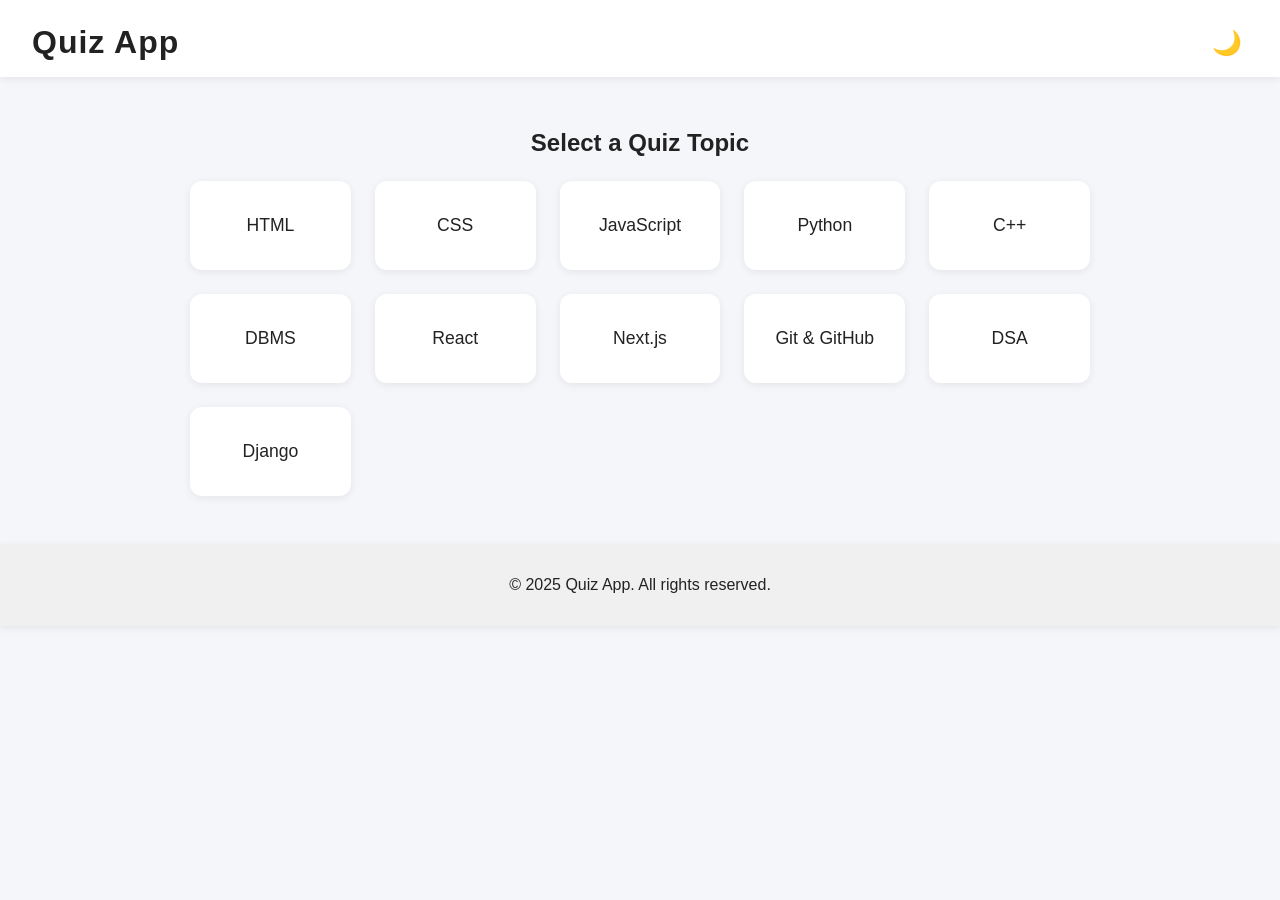
==== src/index.html @ 18b1bde1 "Enhaced Ui and Added Some button and Load Question using Json" ====
<!DOCTYPE html>
<html lang="en">
<head>
  <meta charset="UTF-8">
  <meta name="viewport" content="width=device-width, initial-scale=1.0">
  <title>Quiz App</title>
  <link rel="stylesheet" href="styles.css">
</head>
<body>
  <header>
    <h1>Quiz App</h1>
    <button id="theme-toggle" aria-label="Toggle dark/light mode">🌙</button>
  </header>
  <main>
    <section class="quiz-list">
      <h2>Select a Quiz Topic</h2>
      <div class="topics">
        <a href="quiz.html?topic=html" class="topic-card">HTML</a>
        <a href="quiz.html?topic=css" class="topic-card">CSS</a>
        <a href="quiz.html?topic=js" class="topic-card">JavaScript</a>
        <a href="quiz.html?topic=python" class="topic-card">Python</a>
        <a href="quiz.html?topic=cpp" class="topic-card">C++</a>
        <a href="quiz.html?topic=dbms" class="topic-card">DBMS</a>
        <a href="quiz.html?topic=react" class="topic-card">React</a>
        <a href="quiz.html?topic=nextjs" class="topic-card">Next.js</a>
        <a href="quiz.html?topic=git" class="topic-card">Git & GitHub</a>
        <a href="quiz.html?topic=dsa" class="topic-card">DSA</a>
        <a href="quiz.html?topic=django" class="topic-card">Django</a>
      </div>
    </section>
  </main>
  <footer>
    <p>&copy; 2025 Quiz App. All rights reserved.</p>
  </footer>
  <script src="theme.js"></script>
</body>
</html>
---- src/styles.css ----
/* Root theme variables */
:root {
  --bg: #f5f6fa;
  --text: #222;
  --primary: #4f8cff;
  --card-bg: #fff;
  --card-shadow: 0 2px 8px rgba(0,0,0,0.07);
  --header-bg: #fff;
  --footer-bg: #f0f0f0;
}
[data-theme="dark"] {
  --bg: #181a1b;
  --text: #f5f6fa;
  --primary: #4f8cff;
  --card-bg: #23272f;
  --card-shadow: 0 2px 8px rgba(0,0,0,0.25);
  --header-bg: #23272f;
  --footer-bg: #181a1b;
}

html, body {
  margin: 0;
  padding: 0;
  font-family: 'Segoe UI', Arial, sans-serif;
  background: var(--bg);
  color: var(--text);
  min-height: 100vh;
}
header {
  background: var(--header-bg);
  box-shadow: var(--card-shadow);
  padding: 1.5rem 2rem 1rem 2rem;
  display: flex;
  align-items: center;
  justify-content: space-between;
}
header h1 {
  margin: 0;
  font-size: 2rem;
  letter-spacing: 1px;
}
#theme-toggle {
  background: none;
  border: none;
  font-size: 1.5rem;
  cursor: pointer;
  color: var(--primary);
  transition: color 0.2s;
}
#theme-toggle:hover {
  color: #222;
}
main {
  padding: 2rem 1rem 1rem 1rem;
  max-width: 900px;
  margin: 0 auto;
}
.quiz-list h2 {
  text-align: center;
  margin-bottom: 1.5rem;
}
.topics {
  display: grid;
  grid-template-columns: repeat(auto-fit, minmax(160px, 1fr));
  gap: 1.5rem;
}
.topic-card {
  background: var(--card-bg);
  color: var(--text);
  border-radius: 12px;
  box-shadow: var(--card-shadow);
  padding: 2rem 1rem;
  text-align: center;
  font-size: 1.1rem;
  font-weight: 500;
  text-decoration: none;
  transition: background 0.2s, color 0.2s, box-shadow 0.2s;
  border: 2px solid transparent;
}
.topic-card:hover, .topic-card:focus {
  background: var(--primary);
  color: #fff;
  box-shadow: 0 4px 16px rgba(79,140,255,0.15);
  border-color: var(--primary);
}
footer {
  background: var(--footer-bg);
  color: var(--text);
  text-align: center;
  padding: 1rem 0;
  margin-top: 2rem;
  box-shadow: var(--card-shadow);
}
/* Quiz page styles */
.quiz-container {
  background: var(--card-bg);
  border-radius: 12px;
  box-shadow: var(--card-shadow);
  padding: 2rem 1.5rem;
  max-width: 600px;
  margin: 2rem auto;
}
.quiz-header {
  display: flex;
  justify-content: space-between;
  align-items: center;
  margin-bottom: 1.5rem;
}
.question {
  font-size: 1.2rem;
  margin-bottom: 1rem;
}
.options {
  display: flex;
  flex-direction: column;
  gap: 0.75rem;
  width: 100%;
}
.option {
  background: var(--bg);
  border: 1.5px solid var(--primary);
  border-radius: 8px;
  padding: 0.75rem 1rem;
  cursor: pointer;
  font-size: 1rem;
  transition: background 0.2s, color 0.2s, border 0.2s;
  word-break: break-word;
  white-space: pre-line;
  text-align: left;
  width: 100%;
  min-height: 2.5rem;
  box-sizing: border-box;
  outline: none;
  overflow-x: auto;
  font-family: inherit, 'Segoe UI', Arial, sans-serif;
}
.option code, .option .code {
  font-family: 'Fira Mono', 'Consolas', 'Menlo', 'Monaco', monospace;
  background: none;
  color: inherit;
  font-size: 1em;
}
/* For options that look like code, auto-detect and use monospace */
.option[data-code="true"] {
  font-family: 'Fira Mono', 'Consolas', 'Menlo', 'Monaco', monospace;
}
.option:hover, .option:focus {
  background: #eaf1ff;
  border-color: var(--primary);
}
[data-theme="dark"] .option:hover, [data-theme="dark"] .option:focus {
  background: #23272f;
  border-color: #90b4ff;
}
.option.selected {
  background: #ffe082;
  color: #222;
  border: 2px solid #ffd600;
}
[data-theme="dark"] .option.selected {
  background: #4f4a1a;
  color: #fff;
  border: 2px solid #ffd600;
}
.option.selected:hover, .option.selected:focus {
  background: #aee571;
  color: #222;
  border: 2px solid #388e3c;
}
[data-theme="dark"] .option.selected:hover, [data-theme="dark"] .option.selected:focus {
  background: #388e3c;
  color: #fff;
  border: 2px solid #aee571;
}
.option.correct {
  background: #4caf50;
  color: #fff;
  border: 2px solid #388e3c;
}
[data-theme="dark"] .option.correct {
  background: #388e3c;
  color: #fff;
}
.option.incorrect {
  background: #ff4f4f;
  color: #fff;
  border: 2px solid #b71c1c;
}
[data-theme="dark"] .option.incorrect {
  background: #b71c1c;
  color: #fff;
}
.result, .score {
  margin-top: 1.5rem;
  font-size: 1.1rem;
  font-weight: 600;
  text-align: center;
}
.big-btn {
  width: 100%;
  padding: 1rem 0;
  font-size: 1.3rem;
  font-weight: bold;
  background: var(--primary);
  color: #fff;
  border: none;
  border-radius: 8px;
  margin-top: 1.5rem;
  margin-bottom: 0.5rem;
  cursor: pointer;
  transition: background 0.2s;
}
.big-btn:disabled {
  background: #b3cfff;
  cursor: not-allowed;
}
#back-btn {
  padding: 1rem 2rem;
  font-size: 1rem;
  margin-right: 1rem;
  background: #eee;
  color: var(--text);
  border: none;
  border-radius: 8px;
  cursor: pointer;
  transition: background 0.2s, color 0.2s;
  outline: none;
}
#back-btn:hover, #back-btn:focus {
  background: #ddd;
}
[data-theme="dark"] #back-btn {
  background: #23272f;
  color: #f5f6fa;
  border: 1.5px solid #4f8cff;
}
[data-theme="dark"] #back-btn:hover, [data-theme="dark"] #back-btn:focus {
  background: #181a1b;
  color: #fff;
}
#restart-btn.big-btn {
  width: 100%;
  padding: 1rem 0;
  font-size: 1.3rem;
  font-weight: bold;
  background: #388e3c;
  color: #fff;
  border: none;
  border-radius: 8px;
  margin-top: 1.5rem;
  margin-bottom: 0.5rem;
  cursor: pointer;
  transition: background 0.2s;
}
#restart-btn.big-btn:hover, #restart-btn.big-btn:focus {
  background: #2e7031;
}
#mark-review-btn {
  width: 100%;
  padding: 1rem 0;
  font-size: 1.1rem;
  font-weight: bold;
  background: #a259e6;
  color: #fff;
  border: none;
  border-radius: 8px;
  margin-bottom: 1rem;
  margin-top: 1rem;
  cursor: pointer;
  transition: background 0.2s;
}
#mark-review-btn:hover, #mark-review-btn:focus {
  background: #7c3aed;
}
.quiz-nav {
  display: flex;
  justify-content: space-between;
  align-items: center;
  margin-top: 1.5rem;
}
#review-area {
  margin-top: 2rem;
  background: var(--card-bg);
  border-radius: 12px;
  box-shadow: var(--card-shadow);
  padding: 2rem 1.5rem;
}
.review-question {
  margin-bottom: 1.5rem;
}
.review-question .question {
  font-weight: bold;
}
.review-answer {
  margin-top: 0.5rem;
  margin-left: 1rem;
}
.review-correct {
  color: #4caf50;
  font-weight: bold;
}
.review-wrong {
  color: #ff4f4f;
  font-weight: bold;
}
.side-panel {
  width: 70px;
  min-width: 60px;
  background: var(--card-bg);
  border-radius: 12px;
  box-shadow: var(--card-shadow);
  padding: 1.5rem 0.5rem;
  display: flex;
  flex-direction: column;
  align-items: center;
  gap: 0.75rem;
  height: 500px;
  max-height: 80vh;
  overflow-y: auto;
  margin-top: 2rem;
}
.question-nav-btn {
  width: 38px;
  height: 38px;
  border-radius: 50%;
  border: 2px solid #b0b0b0;
  background: #eee;
  color: #444;
  font-weight: bold;
  font-size: 1.1rem;
  cursor: pointer;
  transition: border 0.2s, background 0.2s, color 0.2s;
  outline: none;
  display: flex;
  align-items: center;
  justify-content: center;
  position: relative;
}
[data-theme="dark"] .question-nav-btn {
  background: #23272f;
  color: #eee;
  border: 2px solid #444;
}
.question-nav-btn.answered {
  background: #4caf50;
  color: #fff;
  border-color: #388e3c;
}
.question-nav-btn.marked {
  background: #a259e6;
  color: #fff;
  border-color: #7c3aed;
}
.question-nav-btn.current {
  border: 3px solid #4f8cff;
  box-shadow: 0 0 0 2px #b3d1ff;
  z-index: 1;
}
.question-nav-btn:not(.answered):not(.marked):not(.current) {
  background: #eee;
  color: #888;
  border-color: #b0b0b0;
}
[data-theme="dark"] .question-nav-btn:not(.answered):not(.marked):not(.current) {
  background: #23272f;
  color: #888;
  border-color: #444;
}
.quiz-main-layout {
  display: flex;
  gap: 2rem;
  justify-content: center;
  align-items: flex-start;
  min-height: 80vh;
}
.quiz-content {
  background: var(--card-bg);
  border-radius: 12px;
  box-shadow: var(--card-shadow);
  padding: 2rem 1.5rem;
  max-width: 700px;
  min-width: 340px;
  flex: 1 1 400px;
  margin-top: 2rem;
}
.side-panel-right {
  min-width: 260px;
  max-width: 320px;
  background: var(--card-bg);
  border-radius: 12px;
  box-shadow: var(--card-shadow);
  padding: 1.5rem 1rem;
  margin-top: 2rem;
  display: flex;
  flex-direction: column;
  align-items: stretch;
  gap: 1.5rem;
}
.legend {
  display: flex;
  flex-direction: column;
  gap: 0.5rem;
  font-size: 1rem;
  margin-bottom: 1rem;
}
.legend-box {
  display: inline-block;
  width: 22px;
  height: 22px;
  border-radius: 4px;
  margin-right: 0.5rem;
  vertical-align: middle;
  border: 1.5px solid #bbb;
}
.legend-box.not-visited { background: #f5f6fa; border-color: #bbb; }
.legend-box.not-answered { background: #ff9800; border-color: #ff9800; }
.legend-box.answered { background: #4caf50; border-color: #388e3c; }
.legend-box.marked { background: #a259e6; border-color: #7c3aed; }
.legend-box.answered-marked { background: #7c3aed; border-color: #4caf50; }
.question-grid {
  display: grid;
  grid-template-columns: repeat(5, 1fr);
  gap: 0.5rem;
  justify-items: center;
  align-items: center;
}
.question-grid-btn {
  width: 38px;
  height: 38px;
  border-radius: 6px;
  border: 2px solid #bbb;
  background: #f5f6fa;
  color: #444;
  font-weight: bold;
  font-size: 1.1rem;
  cursor: pointer;
  transition: border 0.2s, background 0.2s, color 0.2s;
  outline: none;
  display: flex;
  align-items: center;
  justify-content: center;
  position: relative;
}
.question-grid-btn.current {
  border: 3px solid #4f8cff;
  box-shadow: 0 0 0 2px #b3d1ff;
  z-index: 1;
}
.question-grid-btn.not-visited { background: #f5f6fa; color: #888; border-color: #bbb; }
.question-grid-btn.not-answered { background: #ff9800; color: #fff; border-color: #ff9800; }
.question-grid-btn.answered { background: #4caf50; color: #fff; border-color: #388e3c; }
.question-grid-btn.marked { background: #a259e6; color: #fff; border-color: #7c3aed; }
.question-grid-btn.answered-marked { background: #7c3aed; color: #fff; border-color: #4caf50; }
.quiz-action-row {
  display: flex;
  gap: 0.5rem;
  margin: 1.5rem 0 0.5rem 0;
  flex-wrap: wrap;
}
.action-btn {
  padding: 0.7rem 1.2rem;
  font-size: 1rem;
  font-weight: bold;
  border: none;
  border-radius: 6px;
  cursor: pointer;
  transition: background 0.2s;
  margin-bottom: 0.5rem;
}
.action-btn.green { background: #4caf50; color: #fff; }
.action-btn.green:hover, .action-btn.green:focus { background: #388e3c; }
.action-btn.orange { background: #ff9800; color: #fff; }
.action-btn.orange:hover, .action-btn.orange:focus { background: #e65100; }
.action-btn.purple { background: #a259e6; color: #fff; }
.action-btn.purple:hover, .action-btn.purple:focus { background: #7c3aed; }
.quiz-nav-row {
  display: flex;
  gap: 0.5rem;
  margin-bottom: 1.5rem;
}
.nav-btn {
  padding: 0.7rem 1.2rem;
  font-size: 1rem;
  font-weight: bold;
  border: 1.5px solid #4f8cff;
  border-radius: 6px;
  background: #fff;
  color: #4f8cff;
  cursor: pointer;
  transition: background 0.2s, color 0.2s;
}
.nav-btn:hover, .nav-btn:focus { background: #eaf1ff; color: #222; }
#submit-btn { margin-left: auto; }
@media (max-width: 1100px) {
  .quiz-main-layout { flex-direction: column; gap: 1rem; }
  .side-panel-right { max-width: 100vw; min-width: 0; margin-top: 0; }
  .quiz-content { margin-top: 0; }
}
@media (max-width: 700px) {
  .question-grid { grid-template-columns: repeat(4, 1fr); }
  .quiz-content, .side-panel-right { padding: 1rem 0.5rem; }
}
@media (max-width: 500px) {
  .question-grid { grid-template-columns: repeat(3, 1fr); }
}
@media (max-width: 900px) {
  main[style] {
    flex-direction: column !important;
    gap: 0.5rem !important;
  }
  .side-panel {
    flex-direction: row;
    width: 100%;
    height: auto;
    max-width: 100vw;
    max-height: 60px;
    margin-top: 0.5rem;
    padding: 0.5rem 0.25rem;
    overflow-x: auto;
    overflow-y: hidden;
  }
  .question-nav-btn {
    width: 32px;
    height: 32px;
    font-size: 1rem;
  }
}
@media (max-width: 600px) {
  .quiz-container {
    padding: 1rem 0.5rem;
  }
  main {
    padding: 1rem 0.25rem;
  }
  .topics {
    grid-template-columns: 1fr 1fr;
  }
} 
.modal {
  position: fixed;
  top: 0; left: 0; right: 0; bottom: 0;
  background: rgba(0,0,0,0.4);
  display: flex;
  align-items: center;
  justify-content: center;
  z-index: 1000;
}
.modal-content {
  background: var(--card-bg);
  border-radius: 12px;
  box-shadow: 0 4px 32px rgba(0,0,0,0.18);
  padding: 2rem 2.5rem;
  min-width: 320px;
  max-width: 90vw;
  text-align: center;
}
.modal-actions {
  display: flex;
  gap: 1rem;
  justify-content: center;
  margin-top: 1.5rem;
}
#submit-summary {
  margin: 1rem 0 1.5rem 0;
  font-size: 1.1rem;
  text-align: left;
} 
.quiz-locked .question-grid-btn {
  pointer-events: none;
  opacity: 0.7;
  cursor: default;
  box-shadow: none;
  outline: none;
}
.quiz-locked .question-grid-btn.current {
  border: 2px solid #bbb;
  box-shadow: none;
}
.quiz-locked .quiz-action-row,
.quiz-locked .quiz-nav-row,
.quiz-locked #question-area {
  display: none !important;
}
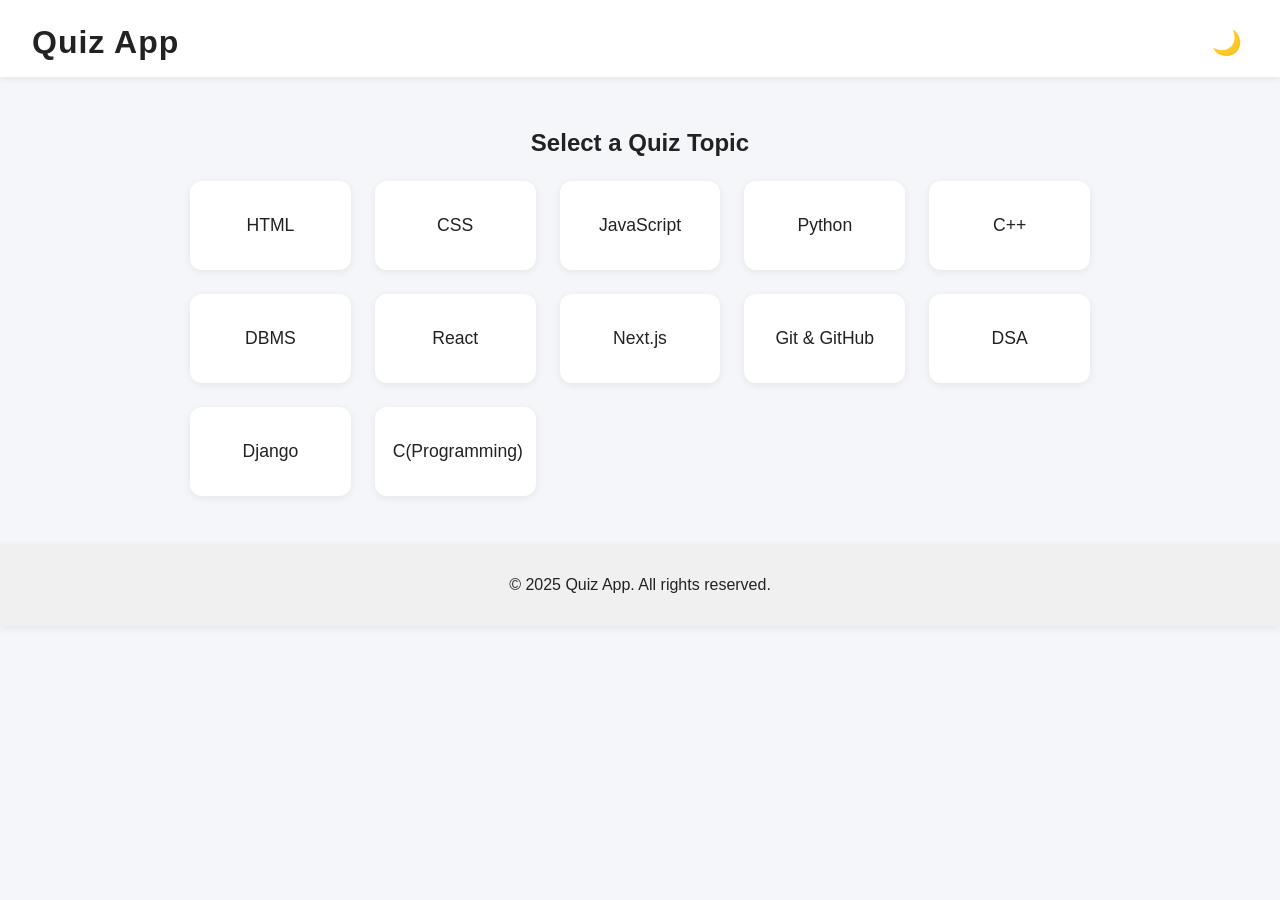
==== commit 2c601d22: "Add CprogrammingQuiz" ====
--- a/src/index.html
+++ b/src/index.html
@@ -26,6 +26,7 @@
         <a href="quiz.html?topic=git" class="topic-card">Git & GitHub</a>
         <a href="quiz.html?topic=dsa" class="topic-card">DSA</a>
         <a href="quiz.html?topic=django" class="topic-card">Django</a>
+        <a href="quiz.html?topic=cprogramming" class="topic-card">C(Programming)</a>
       </div>
     </section>
   </main>
--- a/src/styles.css
+++ b/src/styles.css
@@ -580,4 +580,393 @@
 .quiz-locked .quiz-nav-row,
 .quiz-locked #question-area {
   display: none !important;
+} 
+
+/* Chatbot Styles */
+.chatbot-widget {
+  position: fixed;
+  bottom: 20px;
+  right: 20px;
+  z-index: 1000;
+  font-family: inherit;
+}
+
+.chat-toggle {
+  width: 50px;
+  height: 50px;
+  border-radius: 50%;
+  background: var(--primary);
+  border: none;
+  color: white;
+  font-size: 1.5rem;
+  cursor: pointer;
+  box-shadow: 0 2px 10px rgba(0,0,0,0.1);
+  transition: transform 0.3s;
+}
+
+.chat-toggle:hover {
+  transform: scale(1.1);
+}
+
+.chat-container {
+  position: absolute;
+  bottom: 70px;
+  right: 0;
+  width: 300px;
+  height: 400px;
+  background: var(--card-bg);
+  border-radius: 12px;
+  box-shadow: var(--card-shadow);
+  display: none;
+  flex-direction: column;
+  overflow: hidden;
+}
+
+.chat-container.open {
+  display: flex;
+}
+
+.chat-header {
+  background: var(--primary);
+  color: white;
+  padding: 1rem;
+  display: flex;
+  align-items: center;
+  justify-content: space-between;
+}
+
+.chat-title {
+  margin: 0;
+  font-size: 1rem;
+}
+
+.chat-close {
+  background: none;
+  border: none;
+  color: white;
+  cursor: pointer;
+  font-size: 1.2rem;
+}
+
+.chat-messages {
+  flex: 1;
+  overflow-y: auto;
+  padding: 1rem;
+  display: flex;
+  flex-direction: column;
+  gap: 1rem;
+}
+
+.chat-message {
+  max-width: 80%;
+  padding: 0.75rem 1rem;
+  border-radius: 12px;
+  font-size: 0.9rem;
+}
+
+.chat-message.bot {
+  background: var(--card-bg);
+  border: 1px solid var(--primary);
+  color: var(--text);
+  align-self: flex-start;
+}
+
+.chat-message.user {
+  background: var(--primary);
+  color: white;
+  align-self: flex-end;
+}
+
+.chat-input-area {
+  padding: 1rem;
+  border-top: 1px solid rgba(0,0,0,0.1);
+  display: flex;
+  gap: 0.5rem;
+}
+
+.chat-input {
+  flex: 1;
+  padding: 0.5rem;
+  border: 1px solid var(--primary);
+  border-radius: 6px;
+  font-family: inherit;
+  font-size: 0.9rem;
+  background: var(--card-bg);
+  color: var(--text);
+}
+
+.chat-send {
+  background: var(--primary);
+  color: white;
+  border: none;
+  border-radius: 6px;
+  padding: 0.5rem 1rem;
+  cursor: pointer;
+  font-size: 0.9rem;
+}
+
+.chat-send:hover {
+  background: #4070dd;
+}
+
+/* Dark mode adjustments for chatbot */
+[data-theme="dark"] .chat-message.bot {
+  background: var(--card-bg);
+  border-color: var(--primary);
+}
+
+[data-theme="dark"] .chat-input {
+  background: var(--card-bg);
+  color: var(--text);
+  border-color: var(--primary);
+}
+
+@media (max-width: 768px) {
+  .chatbot-widget {
+    bottom: 10px;
+    right: 10px;
+  }
+  
+  .chat-container {
+    width: calc(100vw - 20px);
+    height: 60vh;
+    bottom: 60px;
+  }
+}
+
+/* Score Card Styles */
+.score-card {
+  background: var(--card-bg);
+  border-radius: 12px;
+  box-shadow: var(--card-shadow);
+  padding: 2rem;
+  text-align: center;
+  margin-top: 2rem;
+}
+
+.score-title {
+  font-size: 1.5rem;
+  margin-bottom: 1rem;
+  color: var(--text);
+}
+
+.score-value {
+  font-size: 3rem;
+  color: var(--primary);
+  font-weight: bold;
+  margin-bottom: 1rem;
+}
+
+.score-details {
+  display: grid;
+  grid-template-columns: repeat(auto-fit, minmax(150px, 1fr));
+  gap: 1rem;
+  margin-top: 1.5rem;
+}
+
+.score-detail-item {
+  padding: 1rem;
+  background: var(--bg);
+  border-radius: 8px;
+  text-align: center;
+}
+
+.detail-label {
+  font-size: 0.9rem;
+  color: var(--text);
+  opacity: 0.8;
+  margin-bottom: 0.5rem;
+}
+
+.detail-value {
+  font-size: 1.2rem;
+  font-weight: bold;
+  color: var(--primary);
+} 
+
+/* Enhanced Score Card Styles */
+.score-card {
+  background: var(--card-bg);
+  border-radius: 12px;
+  box-shadow: var(--card-shadow);
+  padding: 2rem;
+  text-align: center;
+  margin-bottom: 2rem;
+}
+
+.score-title {
+  font-size: 2rem;
+  margin-bottom: 1rem;
+  color: var(--text);
+}
+
+.score-value {
+  font-size: 4rem;
+  color: var(--primary);
+  font-weight: bold;
+  margin: 1rem 0;
+}
+
+.performance-message {
+  font-size: 1.2rem;
+  color: var(--primary);
+  margin: 1rem 0;
+  padding: 1rem;
+  border-radius: 8px;
+  background: rgba(79, 140, 255, 0.1);
+}
+
+.score-details {
+  display: grid;
+  grid-template-columns: repeat(auto-fit, minmax(150px, 1fr));
+  gap: 1.5rem;
+  margin-top: 2rem;
+}
+
+.score-detail-item {
+  padding: 1.5rem;
+  background: var(--bg);
+  border-radius: 12px;
+  text-align: center;
+  transition: transform 0.3s;
+}
+
+.score-detail-item:hover {
+  transform: translateY(-5px);
+}
+
+.detail-label {
+  font-size: 0.9rem;
+  color: var(--text);
+  opacity: 0.8;
+  margin-bottom: 0.5rem;
+}
+
+.detail-value {
+  font-size: 1.5rem;
+  font-weight: bold;
+}
+
+.score-actions {
+  display: flex;
+  gap: 1rem;
+  justify-content: center;
+  margin: 2rem 0;
+}
+
+.score-actions button {
+  padding: 1rem 2rem;
+  font-size: 1.1rem;
+  min-width: 200px;
+}
+
+.review-section {
+  background: var(--card-bg);
+  border-radius: 12px;
+  padding: 2rem;
+  margin-top: 2rem;
+}
+
+.review-section h3 {
+  font-size: 1.5rem;
+  margin-bottom: 2rem;
+  color: var(--text);
+  text-align: center;
+}
+
+.review-list {
+  display: flex;
+  flex-direction: column;
+  gap: 1.5rem;
+}
+
+.review-question {
+  background: var(--bg);
+  border-radius: 12px;
+  padding: 1.5rem;
+  border-left: 5px solid var(--primary);
+}
+
+.review-question.correct {
+  border-left-color: #4caf50;
+}
+
+.review-question.incorrect {
+  border-left-color: #f44336;
+}
+
+.review-question .question {
+  display: flex;
+  align-items: flex-start;
+  gap: 1rem;
+  margin-bottom: 1rem;
+}
+
+.question-number {
+  font-weight: bold;
+  color: var(--primary);
+  min-width: 40px;
+}
+
+.question-text {
+  flex: 1;
+}
+
+.question-status {
+  font-size: 1.2rem;
+  font-weight: bold;
+}
+
+.question-status.correct {
+  color: #4caf50;
+}
+
+.question-status.incorrect {
+  color: #f44336;
+}
+
+.review-answer {
+  margin-left: 40px;
+  display: flex;
+  flex-direction: column;
+  gap: 0.5rem;
+}
+
+.user-answer, .correct-answer {
+  display: flex;
+  gap: 0.5rem;
+  align-items: center;
+}
+
+.review-correct {
+  color: #4caf50;
+  font-weight: 500;
+}
+
+.review-wrong {
+  color: #f44336;
+  font-weight: 500;
+}
+
+@media (max-width: 768px) {
+  .score-value {
+    font-size: 3rem;
+  }
+
+  .score-actions {
+    flex-direction: column;
+  }
+
+  .score-actions button {
+    width: 100%;
+  }
+
+  .review-question .question {
+    flex-direction: column;
+    gap: 0.5rem;
+  }
+
+  .review-answer {
+    margin-left: 0;
+  }
 } 
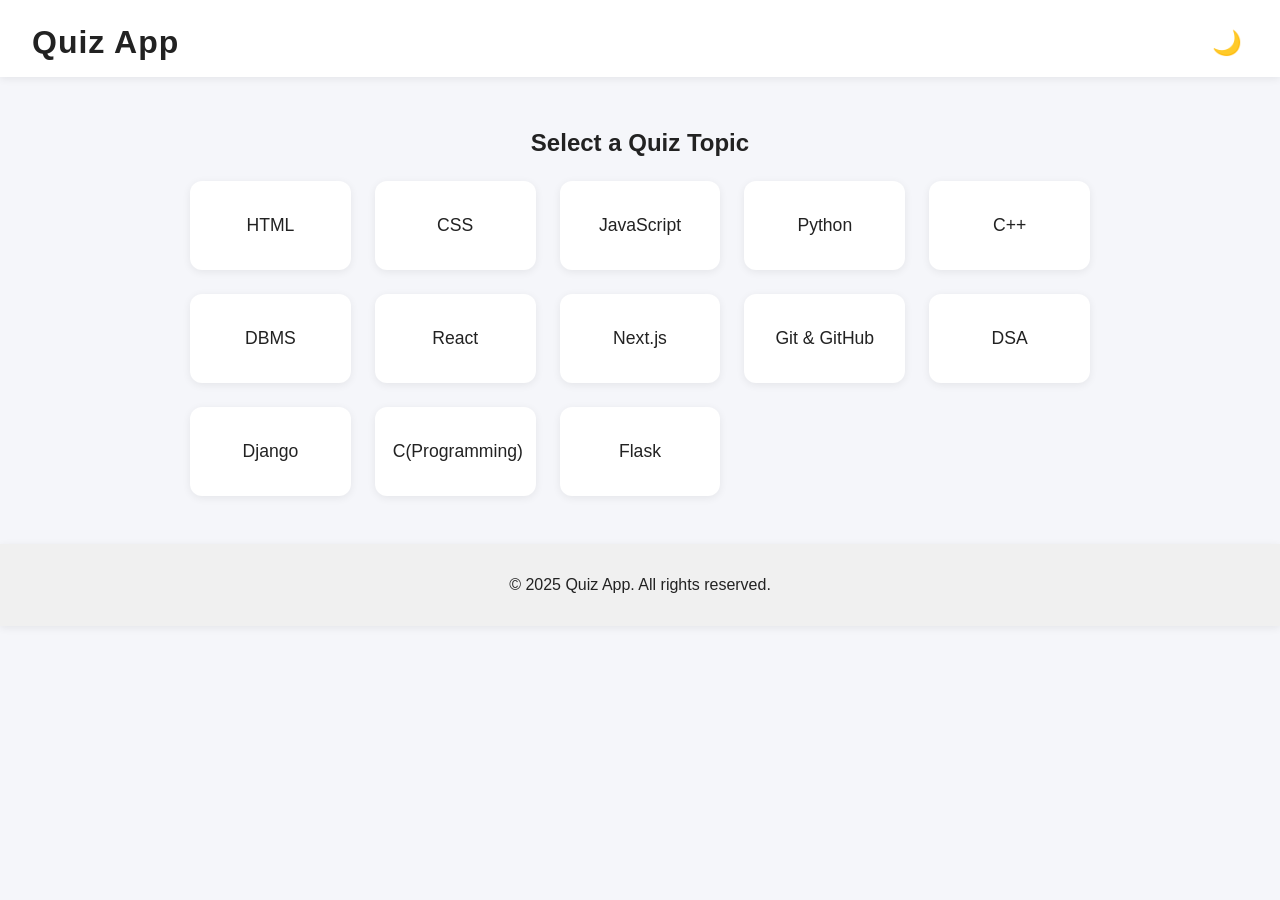
==== commit 238bd88c: "Added Flask quiz page" ====
--- a/src/index.html
+++ b/src/index.html
@@ -27,6 +27,7 @@
         <a href="quiz.html?topic=dsa" class="topic-card">DSA</a>
         <a href="quiz.html?topic=django" class="topic-card">Django</a>
         <a href="quiz.html?topic=cprogramming" class="topic-card">C(Programming)</a>
+        <a href="quiz.html?topic=flask" class="topic-card">Flask</a>
       </div>
     </section>
   </main>
